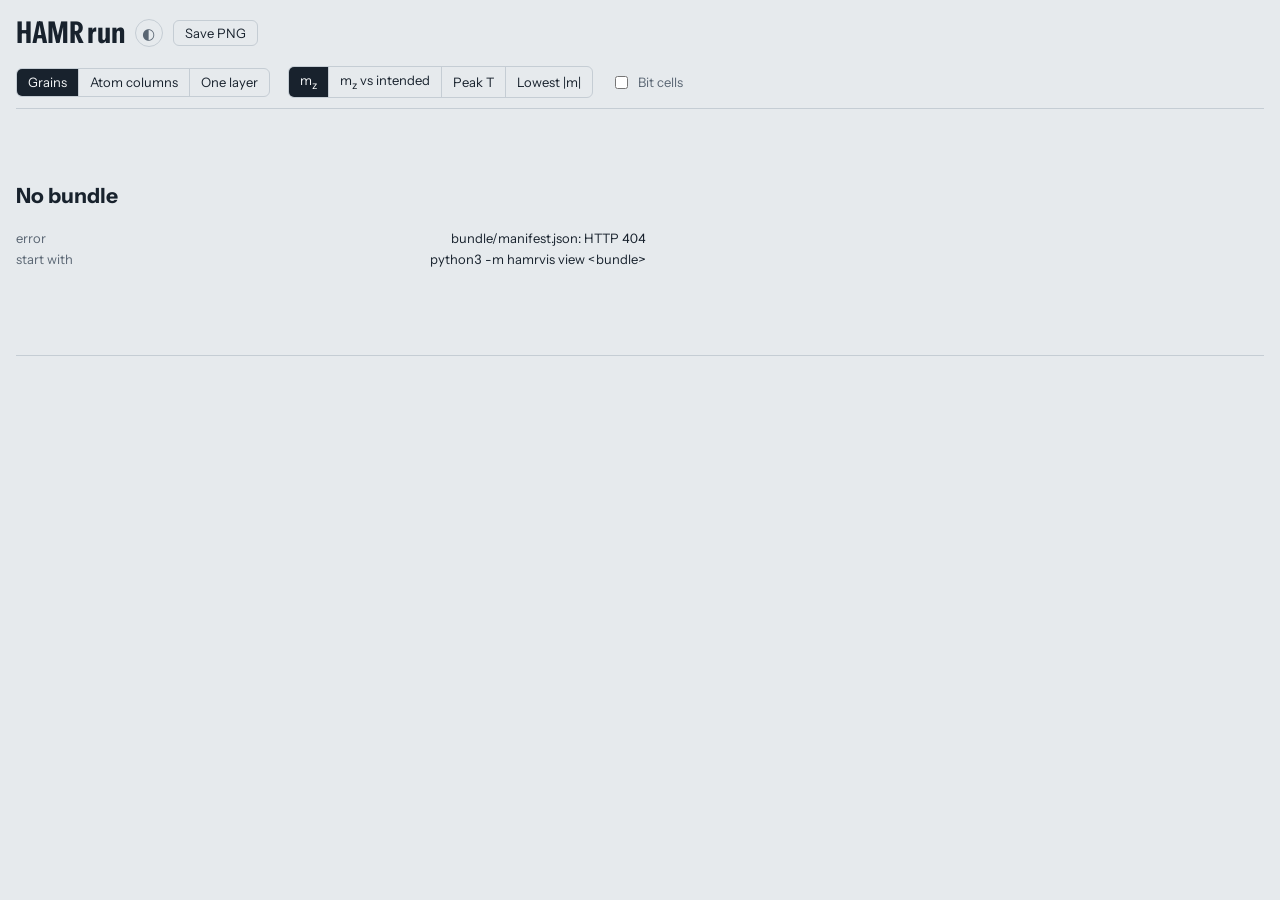
==== hamrvis/viewer/index.html @ 766740c3 "hamrvis can be installed with pip and has a version number, stored in each bundle and shown in the v" ====
<!doctype html>
<html lang="en">
<head>
<meta charset="utf-8">
<meta name="viewport" content="width=device-width, initial-scale=1, viewport-fit=cover">
<title>HAMR Run Viewer</title>
<meta name="localhost:viewport-fit-sides" content="cover">
<link rel="preconnect" href="https://fonts.googleapis.com">
<link rel="preconnect" href="https://fonts.gstatic.com" crossorigin>
<link rel="stylesheet" href="https://fonts.googleapis.com/css2?family=Instrument+Sans:wdth,wght@75..100,400..700&display=swap">
<link rel="stylesheet" href="style.css">
</head>
<body>
<header class="top">
  <div class="run"><h1><span id="run-name">HAMR run</span><button class="icon" id="theme" aria-label="Switch light or dark theme" title="Light / dark">◐</button><button class="tool" id="save-png">Save PNG</button></h1><p id="run-sub">Loading bundle…</p></div>
  <nav class="chain" id="chain" aria-label="Simulation stage"></nav>
</header>

<div class="controls" id="controls">
  <div class="seg" role="group" aria-label="Film view">
    <button id="v-grains" aria-pressed="true">Grains</button>
    <button id="v-atoms" aria-pressed="false">Atom columns</button>
    <button id="v-layer" aria-pressed="false">One layer</button>
  </div>
  <label class="ctl" id="layer-ctl" hidden>Layer <input id="layer" type="range" min="0" max="0" value="0"><output id="layer-out"></output></label>
  <div class="seg" role="group" aria-label="Colour by">
    <button id="c-mz" aria-pressed="true">m<sub>z</sub></button>
    <button id="c-agree" aria-pressed="false">m<sub>z</sub> vs intended</button>
    <button id="c-peak" aria-pressed="false">Peak T</button>
    <button id="c-minm" aria-pressed="false">Lowest |m|</button>
  </div>
  <label class="ctl" id="z-ctl" hidden>Sensor z <input id="zsel" type="range" min="0" max="0" value="0"><output id="z-out"></output></label>
  <label class="ctl" id="w-ctl" hidden>Reader width <input id="rw" type="range" min="1" max="40" value="10"><output id="w-out"></output></label>
  <label class="ctl" id="cells-ctl"><input type="checkbox" id="cells"> Bit cells</label>
  <label class="ctl" id="pol-ctl" hidden><input type="checkbox" id="pol"> Bit polarity</label>
</div>

<main class="work">
  <div class="main-col">
    <div class="data-error" id="data-error" role="alert" hidden></div>
    <div class="lanes" id="lanes-top"><div class="xhair" hidden><span></span></div></div>
    <div class="axis"><span class="zoom">x (nm)<button id="zoom-out" aria-label="Zoom out" title="Zoom out (−); pinch or ctrl + wheel on a lane">−</button><button id="zoom-in" aria-label="Zoom in" title="Zoom in (+); pinch or ctrl + wheel on a lane">+</button><button id="zoom-fit" aria-label="Show the whole film" title="Whole film (0)">↔</button></span><canvas id="axis-top" aria-hidden="true"></canvas></div>
    <div class="axis" id="mini-row" hidden><span><label class="toggle"><input type="checkbox" id="follow"> follow head</label></span><canvas id="minimap" aria-label="Whole film: drag to move the window; shift + drag on a lane also pans"></canvas></div>
    <div class="transport" id="transport">
      <div class="play">
        <button class="step" id="to-start" aria-label="Go to start" title="Start">⏮</button>
        <button id="play" aria-label="Play">▶</button>
        <button class="step" id="to-end" aria-label="Go to end" title="End">⏭</button>
        <select id="speed" aria-label="Playback speed, frames per tick">
          <option value="0.1">0.1×</option><option value="0.25">0.25×</option><option value="0.5">0.5×</option><option value="1">1×</option>
          <option value="3" selected>3×</option><option value="10">10×</option><option value="30">30×</option>
        </select>
      </div>
      <canvas id="scrub" tabindex="0" role="slider" aria-label="Time"></canvas>
      <div class="clock" id="clock"></div>
    </div>
    <div class="lanes" id="lanes-bottom"><div class="xhair" hidden><span></span></div></div>
    <div class="axis" id="axis-bottom-row"><span>x (nm)</span><canvas id="axis-bottom" aria-hidden="true"></canvas></div>
    <section class="st-panel" id="st-panel" hidden>
      <div class="st-head"><h3>Space–time</h3><label class="toggle"><input type="checkbox" id="st-all"> all grains</label></div>
      <canvas id="st" aria-label="Grain magnetisation against time, one row per grain"></canvas>
      <div class="note" id="st-meta"></div>
    </section>
  </div>
  <aside class="inspector" id="inspector" aria-live="polite"></aside>
</main>

<section class="section" id="analysis" hidden></section>
<section class="section" id="details"></section>
<div id="tip" hidden></div>
<script src="app.js"></script>
</body>
</html>
---- hamrvis/viewer/style.css ----
/* Layout: lanes stacked under one down-track axis (film x), inspector column on the right, transport bar under the
   lanes; analysis and run details below. Chrome is brushed-aluminium slate; colour is reserved for the data. */
:root {
  --bg: #e6eaed;          /* page: platter aluminium */
  --lane: #f6f8f9;        /* lane and panel surface */
  --ink: #18222d;
  --muted: #5a6673;
  --rule: #c5cdd4;
  --void: #d4dadf;        /* pixels without magnetic atoms: grain boundaries */
  --ok: #1f8a4c;          /* written as intended */
  --bad: #c27c0e;         /* written wrong (ochre: red and blue already mean up and down) */
  --focus: #1971c2;
  /* m_z: the first explorer's map, blue (down) - grey - red (up), saturating at |m_z| = 0.85 */
  --down: #2a78d6; --mid: #f0efec; --up: #e34948;
  /* fields: green / purple so a field never reads as magnetisation */
  --b-dn: #1b6e43; --b-mid: #f5f5f2; --b-up: #5b2d91;
  /* sequential (peak temperature, lowest |m|) */
  --s0: #fbf7e4; --s1: #f2c46d; --s2: #e0703a; --s3: #8e2a26; --s4: #3a1218;
  --font: "Instrument Sans", "Segoe UI", system-ui, -apple-system, sans-serif;
  --gutter: 112px;
  --inspector: 320px;
  color-scheme: light;
}
@media (prefers-color-scheme: dark) {
  :root:not([data-theme="light"]) {
    --bg: #1a2129; --lane: #222b35; --ink: #e3e8ec; --muted: #94a1ad; --rule: #36424e; --void: #2b3540;
    --ok: #4cc27a; --bad: #e0a43a; --focus: #74b3f0;
    --down: #3987e5; --mid: #383835; --up: #e66767;
    --b-dn: #5cc98a; --b-mid: #2a2f36; --b-up: #b48cf0;
    --s0: #1f2630; --s1: #5a2a2e; --s2: #b2452f; --s3: #ec8a3f; --s4: #fbe3a0;
    color-scheme: dark;
  }
}
:root[data-theme="dark"] {
  --bg: #1a2129; --lane: #222b35; --ink: #e3e8ec; --muted: #94a1ad; --rule: #36424e; --void: #2b3540;
  --ok: #4cc27a; --bad: #e0a43a; --focus: #74b3f0;
  --down: #3987e5; --mid: #383835; --up: #e66767;
  --b-dn: #5cc98a; --b-mid: #2a2f36; --b-up: #b48cf0;
  --s0: #1f2630; --s1: #5a2a2e; --s2: #b2452f; --s3: #ec8a3f; --s4: #fbe3a0;
  color-scheme: dark;
}

* { box-sizing: border-box; }
[hidden] { display: none !important; }
html, body { margin: 0; }
body {
  background: var(--bg); color: var(--ink); font: 400 14px/1.45 var(--font);
  font-variant-numeric: tabular-nums;
  padding-left: max(16px, env(safe-area-inset-left, 0px));
  padding-right: max(16px, env(safe-area-inset-right, 0px));
  padding-block: 0 48px;
}
button, select, input { font: inherit; color: inherit; }
:focus-visible { outline: 2px solid var(--focus); outline-offset: 2px; }
.muted { color: var(--muted); }

/* ---------------------------------------------------------------- top bar */
.top { display: flex; flex-wrap: wrap; align-items: flex-end; gap: 12px 28px; padding-block: 18px 14px; }
.run { min-width: 0; }
.run h1 { display: flex; align-items: center; gap: 10px; margin: 0; font-weight: 700; font-stretch: 78%; font-size: 30px; line-height: 1; letter-spacing: -.01em; }
.run p { margin: 4px 0 0; color: var(--muted); font-size: 13px; }
.icon { border: 1px solid var(--rule); background: transparent; border-radius: 50%; width: 28px; height: 28px; padding: 0;
  font-size: 15px; line-height: 1; cursor: pointer; color: var(--muted); font-stretch: 100%; }
.chain { display: flex; align-items: stretch; gap: 0; margin-left: auto; }
.chain button {
  display: grid; text-align: left; gap: 1px; padding: 7px 14px 7px 12px; border: 1px solid var(--rule);
  background: transparent; cursor: pointer; min-width: 112px;
}
.chain button + button { border-left: 0; }
.chain button:first-child { border-radius: 6px 0 0 6px; }
.chain button:last-child { border-radius: 0 6px 6px 0; }
.chain button b { font-weight: 650; font-size: 14px; }
.chain button span { font-size: 12px; color: var(--muted); }
.chain button[aria-pressed="true"] { background: var(--ink); color: var(--lane); border-color: var(--ink); }
.chain button[aria-pressed="true"] span { color: inherit; opacity: .75; }
.chain button:disabled { opacity: .4; cursor: default; }
.chain .arrow { align-self: center; width: 0; }

.controls { display: flex; flex-wrap: wrap; align-items: center; gap: 8px 18px; padding-block: 0 10px; border-bottom: 1px solid var(--rule); }
.seg { display: inline-flex; border: 1px solid var(--rule); border-radius: 6px; overflow: hidden; }
.seg button { border: 0; background: transparent; padding: 4px 11px; cursor: pointer; font-size: 13px; }
.seg button + button { border-left: 1px solid var(--rule); }
.seg button[aria-pressed="true"] { background: var(--ink); color: var(--lane); }
.seg button:disabled { opacity: .4; cursor: default; }
.ctl { display: inline-flex; align-items: center; gap: 7px; font-size: 13px; color: var(--muted); }
.ctl input[type="range"] { width: 120px; accent-color: var(--ink); }
.ctl output { color: var(--ink); min-width: 4.5em; }
.tool { border: 1px solid var(--rule); background: transparent; border-radius: 6px; padding: 4px 11px; cursor: pointer; font-size: 13px; }
.run h1 .tool { font-weight: 400; font-stretch: 100%; letter-spacing: 0; line-height: 1.3; color: var(--ink); }
.spacer { flex: 1; }

/* ---------------------------------------------------------------- workspace */
.work { display: grid; grid-template-columns: minmax(0, 1fr) var(--inspector); gap: 0 20px; padding-top: 14px; }
.lanes { position: relative; min-width: 0; }
.lane { display: grid; grid-template-columns: var(--gutter) minmax(0, 1fr); align-items: stretch; }
.lane + .lane { margin-top: 6px; }
.lane-head { padding: 2px 10px 0 0; font-size: 12.5px; line-height: 1.3; color: var(--muted); }
.lane-head { color: var(--ink); font-weight: 600; font-size: 13px; }
.lane canvas { display: block; width: 100%; background: var(--lane); border-radius: 3px; }
.note { grid-column: 2; display: flex; flex-wrap: wrap; gap: 0 16px; font-size: 12px; color: var(--muted); padding: 3px 2px 0; min-height: 1.4em; }
.axis { display: grid; grid-template-columns: var(--gutter) minmax(0, 1fr); }
.axis canvas { display: block; width: 100%; height: 22px; grid-column: 2; }
.axis span { font-size: 12px; color: var(--muted); padding-top: 3px; }
.axis .zoom { display: flex; align-items: flex-start; gap: 2px; }
.axis .zoom button { margin-left: 2px; width: 18px; height: 17px; padding: 0; line-height: 1; font-size: 12px; color: var(--ink); background: transparent; border: 1px solid var(--rule); border-radius: 3px; cursor: pointer; }
.axis .zoom button:first-of-type { margin-left: 6px; }
#mini-row[hidden] { display: none; }
#minimap { height: 16px; cursor: grab; touch-action: none; border-radius: 3px; }
.data-error { margin-bottom: 8px; padding: 6px 10px; border: 1px solid var(--bad); border-radius: 4px; color: var(--bad); font-size: 13px; }
.data-error[hidden] { display: none; }
.xhair { position: absolute; top: 0; bottom: 0; width: 0; border-left: 1px solid var(--ink); opacity: .55; pointer-events: none; }
.xhair span {
  position: absolute; bottom: 0; left: 4px; background: var(--ink); color: var(--lane); font-size: 11.5px;
  padding: 1px 5px; border-radius: 3px; white-space: nowrap;
}

/* transport */
.transport { display: grid; grid-template-columns: var(--gutter) minmax(0, 1fr); margin: 4px 0 14px; align-items: center; }
#lanes-bottom { margin-top: 4px; }
#lanes-bottom[hidden] + .axis { display: none; }
.transport .play { display: flex; flex-wrap: wrap; align-items: center; gap: 4px; padding-right: 8px; }
.transport .play button.step { width: 26px; height: 26px; border-color: var(--rule); background: transparent; color: var(--ink); font-size: 11px; }
.transport .play button {
  width: 34px; height: 34px; border-radius: 50%; border: 1px solid var(--ink); background: var(--ink); color: var(--lane);
  cursor: pointer; display: grid; place-items: center;
}
.transport select { border: 1px solid var(--rule); background: transparent; border-radius: 6px; padding: 2px 2px; font-size: 12.5px; }
#scrub { display: block; width: 100%; height: 46px; background: var(--lane); border-radius: 3px; cursor: pointer; touch-action: none; }
.clock { grid-column: 2; display: flex; flex-wrap: wrap; gap: 2px 18px; font-size: 13px; color: var(--muted); padding-top: 4px; }
.clock b { color: var(--ink); font-weight: 600; }
.st-panel { margin-top: 18px; }
.st-head { display: flex; align-items: baseline; gap: 16px; }
.st-head h3 { margin: 0 0 4px; font-size: 15px; font-weight: 650; }
#st { display: block; width: 100%; background: var(--lane); border-radius: 3px; cursor: crosshair; }
.st-panel .note { padding-left: 44px; }
.legend-mini { display: flex; flex-direction: column; gap: 3px; font-size: 12.5px; color: var(--muted); margin-top: 6px; }
.legend-mini i { display: inline-block; width: 16px; height: 10px; margin-right: 6px; vertical-align: -1px; }
.legend-mini i.box { border: 2px solid var(--up); }
.legend-mini b { color: var(--ink); font-weight: 600; }
.legend-mini svg { margin-right: 6px; vertical-align: middle; color: var(--ink); }
.figkey { display: flex; gap: 16px; font-size: 12.5px; color: var(--muted); padding-top: 6px; }
.figkey i { display: inline-block; width: 9px; height: 9px; border-radius: 50%; margin-right: 5px; }
.figkey i.line { width: 16px; height: 0; border-radius: 0; border-top: 2px dashed var(--ink); vertical-align: 3px; }
.detail-facts { max-width: 760px; margin-bottom: 14px; }
.detail-facts .facts dd { text-align: left; }
#tip .facts { margin: 0; gap: 1px 14px; }

/* inspector */
.inspector { min-width: 0; background: var(--lane); border-radius: 6px; padding: 14px 16px 16px; align-self: start; position: sticky; top: max(12px, env(safe-area-inset-top, 0px)); }
.inspector h2 { margin: 0; font-size: 20px; font-weight: 700; font-stretch: 85%; line-height: 1.1; text-wrap: balance; }
.inspector .sub { margin: 3px 0 10px; color: var(--muted); font-size: 13px; }
.facts { display: grid; grid-template-columns: auto 1fr; gap: 3px 12px; font-size: 13px; margin: 6px 0 10px; }
.facts dt { color: var(--muted); }
.facts dd { margin: 0; text-align: right; }
.chip { display: inline-flex; align-items: center; gap: 5px; padding: 1px 8px; border-radius: 99px; font-size: 12px; font-weight: 600; border: 1px solid currentColor; }
.chip.ok { color: var(--ok); } .chip.bad { color: var(--bad); } .chip.none { color: var(--muted); }
#story { display: block; width: 100%; height: 300px; }
.inspector .hint { font-size: 12.5px; color: var(--muted); margin: 8px 0 0; }
.inspector .toggle { font-size: 12.5px; color: var(--muted); display: inline-flex; gap: 6px; align-items: center; }

/* legend */
.legend { display: flex; flex-wrap: wrap; align-items: center; gap: 6px 18px; font-size: 12.5px; color: var(--muted); padding: 10px 0 0 var(--gutter); }
.legend canvas { width: 120px; height: 10px; border-radius: 2px; vertical-align: middle; }
.key { display: inline-flex; align-items: center; gap: 6px; }
.swatch-line { width: 18px; height: 0; border-top: 2px solid; display: inline-block; }

/* tooltip */
#tip {
  position: fixed; pointer-events: none; z-index: 20; background: var(--lane); color: var(--ink); border: 1px solid var(--rule);
  border-radius: 6px; padding: 7px 10px; font-size: 12.5px; line-height: 1.45; box-shadow: 0 6px 18px rgba(10, 20, 30, .18);
  max-width: 280px;
}
#tip b { font-weight: 650; }

/* ---------------------------------------------------------------- below the fold */
.section { margin-top: 36px; border-top: 1px solid var(--rule); padding-top: 16px; }
.section > h2 { margin: 0 0 4px; font-size: 22px; font-weight: 700; font-stretch: 82%; text-wrap: balance; }
.section > p { margin: 0 0 14px; max-width: 72ch; color: var(--muted); }
.stats { display: flex; flex-wrap: wrap; gap: 14px 40px; margin-bottom: 18px; }
.stat b { display: block; font-size: 26px; font-weight: 700; font-stretch: 80%; line-height: 1.05; }
.stat span { font-size: 12.5px; color: var(--muted); }
.figs { display: grid; grid-template-columns: repeat(auto-fit, minmax(min(100%, 420px), 1fr)); gap: 18px 28px; }
.fig { min-width: 0; }
.fig h3 { margin: 0 0 2px; font-size: 15px; font-weight: 650; }
.fig p { margin: 0 0 8px; font-size: 13px; color: var(--muted); max-width: 64ch; }
.fig svg { display: block; width: 100%; background: var(--lane); border-radius: 3px; }
.tablewrap { overflow-x: auto; }
table { border-collapse: collapse; font-size: 13px; width: 100%; }
th { text-align: left; font-weight: 600; color: var(--muted); padding: 4px 12px 4px 0; border-bottom: 1px solid var(--rule); }
td { padding: 3px 12px 3px 0; border-bottom: 1px solid var(--rule); }
td.num { text-align: right; }
.params { columns: 3 260px; column-gap: 36px; font-size: 13px; }
.params div { display: flex; justify-content: space-between; gap: 12px; break-inside: avoid; padding: 2px 0; border-bottom: 1px solid var(--rule); }
.params span:first-child { color: var(--muted); }

.loading { padding: 80px 0; text-align: center; color: var(--muted); }
.error { padding: 40px 0; max-width: 70ch; }

@media (max-width: 1000px) {
  .work { grid-template-columns: minmax(0, 1fr); }
  .inspector { position: static; margin-top: 18px; }
}
@media (max-width: 640px) {
  :root { --gutter: 0px; }
  .lane, .axis, .transport { grid-template-columns: minmax(0, 1fr); }
  .lane-head { padding: 0 0 3px; display: flex; gap: 8px; align-items: baseline; }
  .lane-head b { display: inline; }
  .lane .note, .axis canvas, .clock { grid-column: 1; }
  .transport .play { margin-bottom: 6px; }
  .legend { padding-left: 0; }
  .chain { margin-left: 0; }
  .chain button { min-width: 0; }
}
@media (prefers-reduced-motion: reduce) { * { scroll-behavior: auto !important; } }
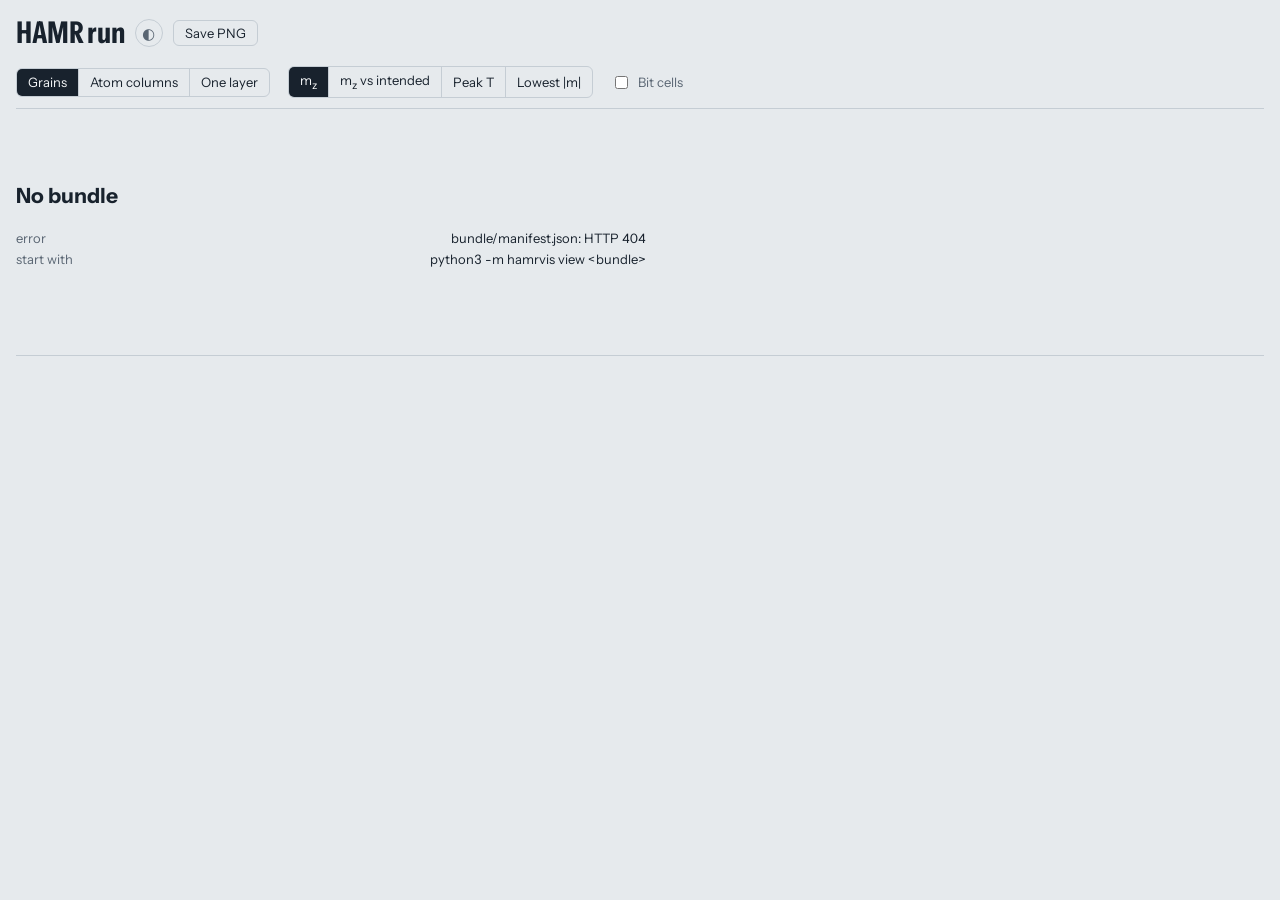
==== commit 3d71b88e: "Documentation and test data made neutral for public release; machine details removed from test logs;" ====
--- a/hamrvis/viewer/index.html
+++ b/hamrvis/viewer/index.html
@@ -4,7 +4,6 @@
 <meta charset="utf-8">
 <meta name="viewport" content="width=device-width, initial-scale=1, viewport-fit=cover">
 <title>HAMR Run Viewer</title>
-<meta name="localhost:viewport-fit-sides" content="cover">
 <link rel="preconnect" href="https://fonts.googleapis.com">
 <link rel="preconnect" href="https://fonts.gstatic.com" crossorigin>
 <link rel="stylesheet" href="https://fonts.googleapis.com/css2?family=Instrument+Sans:wdth,wght@75..100,400..700&display=swap">
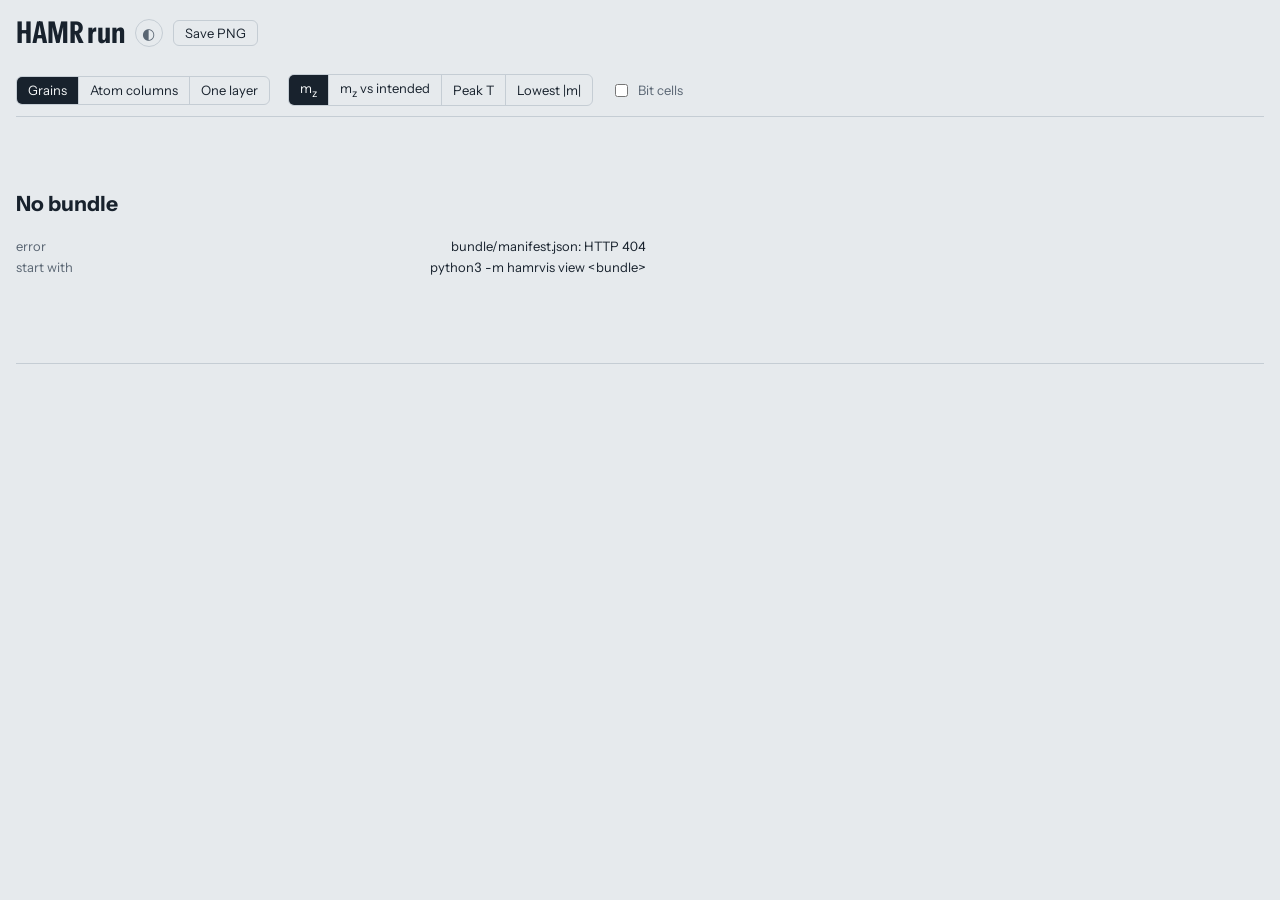
==== commit 9bf53a38: "Various bug fixes and visual improvements. Added optional smoothing to the atom column and layer vie" ====
--- a/hamrvis/viewer/index.html
+++ b/hamrvis/viewer/index.html
@@ -22,6 +22,7 @@
     <button id="v-layer" aria-pressed="false">One layer</button>
   </div>
   <label class="ctl" id="layer-ctl" hidden>Layer <input id="layer" type="range" min="0" max="0" value="0"><output id="layer-out"></output></label>
+  <label class="ctl" id="smooth-ctl" hidden title="Average neighbouring pixels on screen (the data and the tooltip are not changed)">Smooth <select id="smooth"><option value="1">off</option><option value="2">2 × 2</option><option value="4">4 × 4</option><option value="8">8 × 8</option></select></label>
   <div class="seg" role="group" aria-label="Colour by">
     <button id="c-mz" aria-pressed="true">m<sub>z</sub></button>
     <button id="c-agree" aria-pressed="false">m<sub>z</sub> vs intended</button>
--- a/hamrvis/viewer/style.css
+++ b/hamrvis/viewer/style.css
@@ -76,7 +76,8 @@
 .chain button:disabled { opacity: .4; cursor: default; }
 .chain .arrow { align-self: center; width: 0; }
 
-.controls { display: flex; flex-wrap: wrap; align-items: center; gap: 8px 18px; padding-block: 0 10px; border-bottom: 1px solid var(--rule); }
+.controls { display: flex; flex-wrap: wrap; align-items: center; gap: 8px 18px; padding-block: 8px 10px; border-bottom: 1px solid var(--rule);
+  position: sticky; top: 0; z-index: 15; background: var(--bg); }   /* stays in view, e.g. sensor z next to the field lanes */
 .seg { display: inline-flex; border: 1px solid var(--rule); border-radius: 6px; overflow: hidden; }
 .seg button { border: 0; background: transparent; padding: 4px 11px; cursor: pointer; font-size: 13px; }
 .seg button + button { border-left: 1px solid var(--rule); }
@@ -143,10 +144,12 @@
 .figkey i.line { width: 16px; height: 0; border-radius: 0; border-top: 2px dashed var(--ink); vertical-align: 3px; }
 .detail-facts { max-width: 760px; margin-bottom: 14px; }
 .detail-facts .facts dd { text-align: left; }
-#tip .facts { margin: 0; gap: 1px 14px; }
+.detail-facts h3 { margin: 14px 0 0; font-size: 15px; font-weight: 650; }
+#tip .facts { margin: 0; gap: 0 12px; grid-template-columns: auto auto; }
+#tip .facts dd { font-variant-numeric: tabular-nums; }
 
 /* inspector */
-.inspector { min-width: 0; background: var(--lane); border-radius: 6px; padding: 14px 16px 16px; align-self: start; position: sticky; top: max(12px, env(safe-area-inset-top, 0px)); }
+.inspector { min-width: 0; background: var(--lane); border-radius: 6px; padding: 14px 16px 16px; align-self: start; position: sticky; top: calc(var(--controls-h, 56px) + 12px); }
 .inspector h2 { margin: 0; font-size: 20px; font-weight: 700; font-stretch: 85%; line-height: 1.1; text-wrap: balance; }
 .inspector .sub { margin: 3px 0 10px; color: var(--muted); font-size: 13px; }
 .facts { display: grid; grid-template-columns: auto 1fr; gap: 3px 12px; font-size: 13px; margin: 6px 0 10px; }
@@ -167,7 +170,7 @@
 /* tooltip */
 #tip {
   position: fixed; pointer-events: none; z-index: 20; background: var(--lane); color: var(--ink); border: 1px solid var(--rule);
-  border-radius: 6px; padding: 7px 10px; font-size: 12.5px; line-height: 1.45; box-shadow: 0 6px 18px rgba(10, 20, 30, .18);
+  border-radius: 6px; padding: 6px 10px; font-size: 12.5px; line-height: 1.35; box-shadow: 0 6px 18px rgba(10, 20, 30, .18);
   max-width: 280px;
 }
 #tip b { font-weight: 650; }
@@ -179,8 +182,10 @@
 .stats { display: flex; flex-wrap: wrap; gap: 14px 40px; margin-bottom: 18px; }
 .stat b { display: block; font-size: 26px; font-weight: 700; font-stretch: 80%; line-height: 1.05; }
 .stat span { font-size: 12.5px; color: var(--muted); }
-.figs { display: grid; grid-template-columns: repeat(auto-fit, minmax(min(100%, 420px), 1fr)); gap: 18px 28px; }
+.figs { display: grid; grid-template-columns: repeat(2, minmax(0, 1fr)); gap: 18px 28px; }
+@media (max-width: 860px) { .figs { grid-template-columns: minmax(0, 1fr); } }
 .fig { min-width: 0; }
+.fig.wide { grid-column: 1 / -1; }
 .fig h3 { margin: 0 0 2px; font-size: 15px; font-weight: 650; }
 .fig p { margin: 0 0 8px; font-size: 13px; color: var(--muted); max-width: 64ch; }
 .fig svg { display: block; width: 100%; background: var(--lane); border-radius: 3px; }
@@ -212,3 +217,15 @@
   .chain button { min-width: 0; }
 }
 @media (prefers-reduced-motion: reduce) { * { scroll-behavior: auto !important; } }
+.warn { margin: 0 0 12px; padding: 6px 10px; border: 1px solid var(--bad); border-radius: 4px; color: var(--bad); font-size: 13px; max-width: 90ch; }
+.lagctl { display: flex; flex-wrap: wrap; align-items: center; gap: 6px 16px; margin: 0 0 8px; font-size: 13px; }
+.lagctl input[type=number] { width: 6em; } .lagctl input[type=text] { width: 16em; }
+.lagctl .lagnow { color: var(--muted); }
+.how { margin: 18px 0 14px; font-size: 13px; color: var(--muted); max-width: 100ch; }
+details.how summary { cursor: pointer; color: var(--ink); font-weight: 600; }
+details.how ul { margin: 8px 0 0; padding-left: 18px; display: grid; gap: 6px; }
+details.how b { color: var(--ink); font-weight: 600; }
+.formula { margin: 6px 0 2px; font-size: 14px; color: var(--ink); font-family: var(--font); }
+.formula sub { font-size: 70%; }
+.figkey i.line.solid { border-top-style: solid; }
+#inspector .facts dd { white-space: nowrap; }   /* values on one line; the labels wrap instead */
